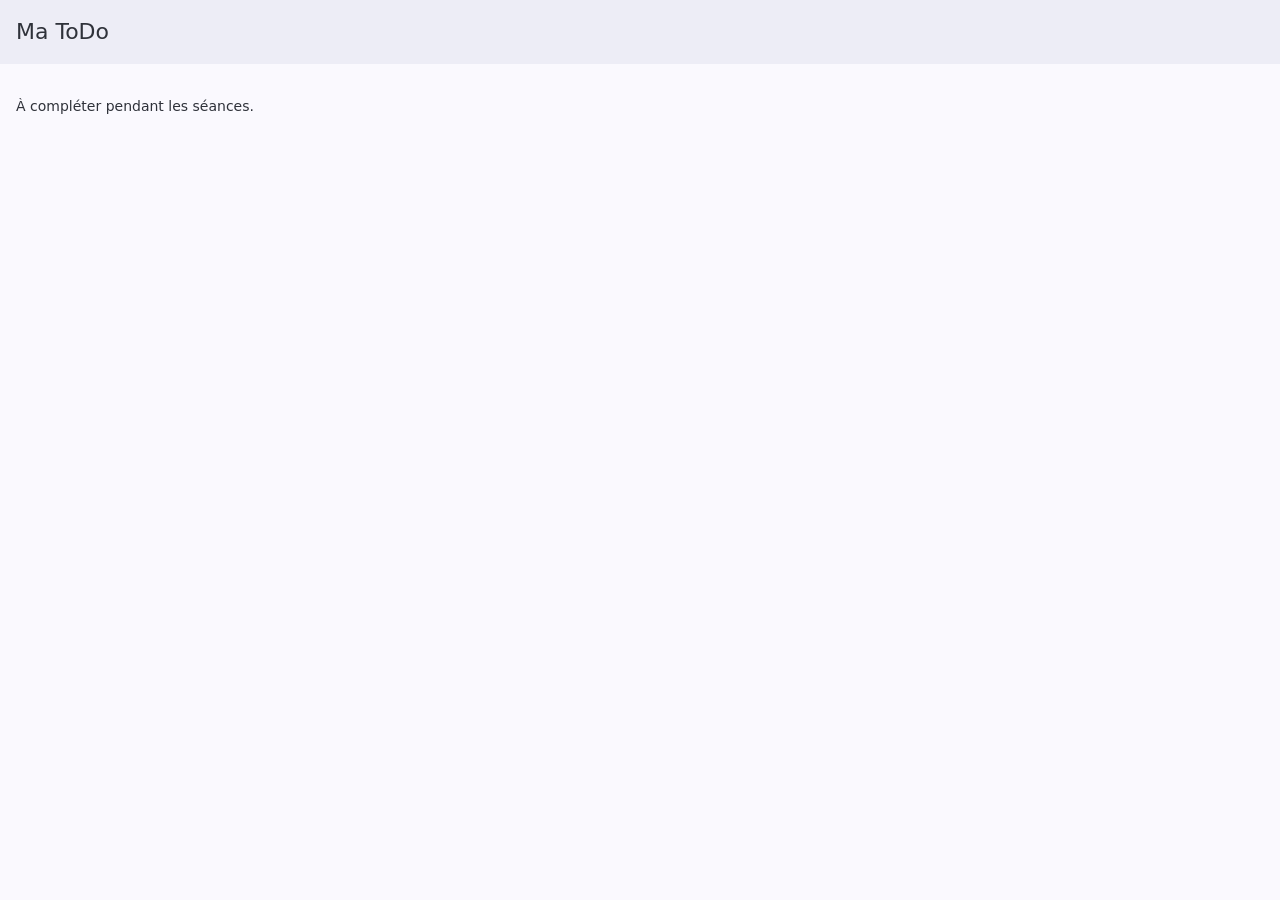
==== index.html @ d73e0fe0 "initial commit" ====
<!doctype html>
<html lang="fr">
    <head>
        <meta charset="utf-8" />
        <meta
            name="viewport"
            content="width=device-width, initial-scale=1, maximum-scale=1, minimum-scale=1, viewport-fit=cover"
        />
        <meta name="theme-color" content="#e8590c" />
        <title>Ma ToDo</title>

        <!-- Framework7 (CSS) -->
        <link rel="stylesheet" href="lib/framework7-bundle.min.css" />
        <!-- Police d'icônes Framework7 -->
        <link
            rel="stylesheet"
            href="lib/framework7-icons/css/framework7-icons.css"
        />
        <!-- Styles de l'application -->
        <link rel="stylesheet" href="css/app.css" />
    </head>
    <body>
        <div id="app">
            <div class="view view-main view-init safe-areas">
                <div class="page">
                    <!-- Barre de navigation (haut) -->
                    <div class="navbar">
                        <div class="navbar-bg"></div>
                        <div class="navbar-inner">
                            <div class="title">Ma ToDo</div>
                        </div>
                    </div>

                    <div class="page-content">
                        <!-- =====================================================
               SÉANCE 1 : afficher ici une liste de tâches EN DUR
                 (composant "list" avec des cases à cocher).

               SÉANCE 2 : ajouter un champ + un bouton, puis
                 générer la liste à partir d'un tableau JS
                 (voir js/app.js). Ajouter / supprimer une tâche.

               SÉANCE 3 : cocher/décocher, compteur, filtres,
                 puis sauvegarde avec localStorage.
               ===================================================== -->
                        <div class="block">
                            <p class="text-color-gray">
                                À compléter pendant les séances.
                            </p>
                        </div>
                    </div>
                </div>
            </div>
        </div>

        <!-- Framework7 (JS) -->
        <script src="lib/framework7-bundle.min.js"></script>
        <script src="js/app.js"></script>
    </body>
</html>
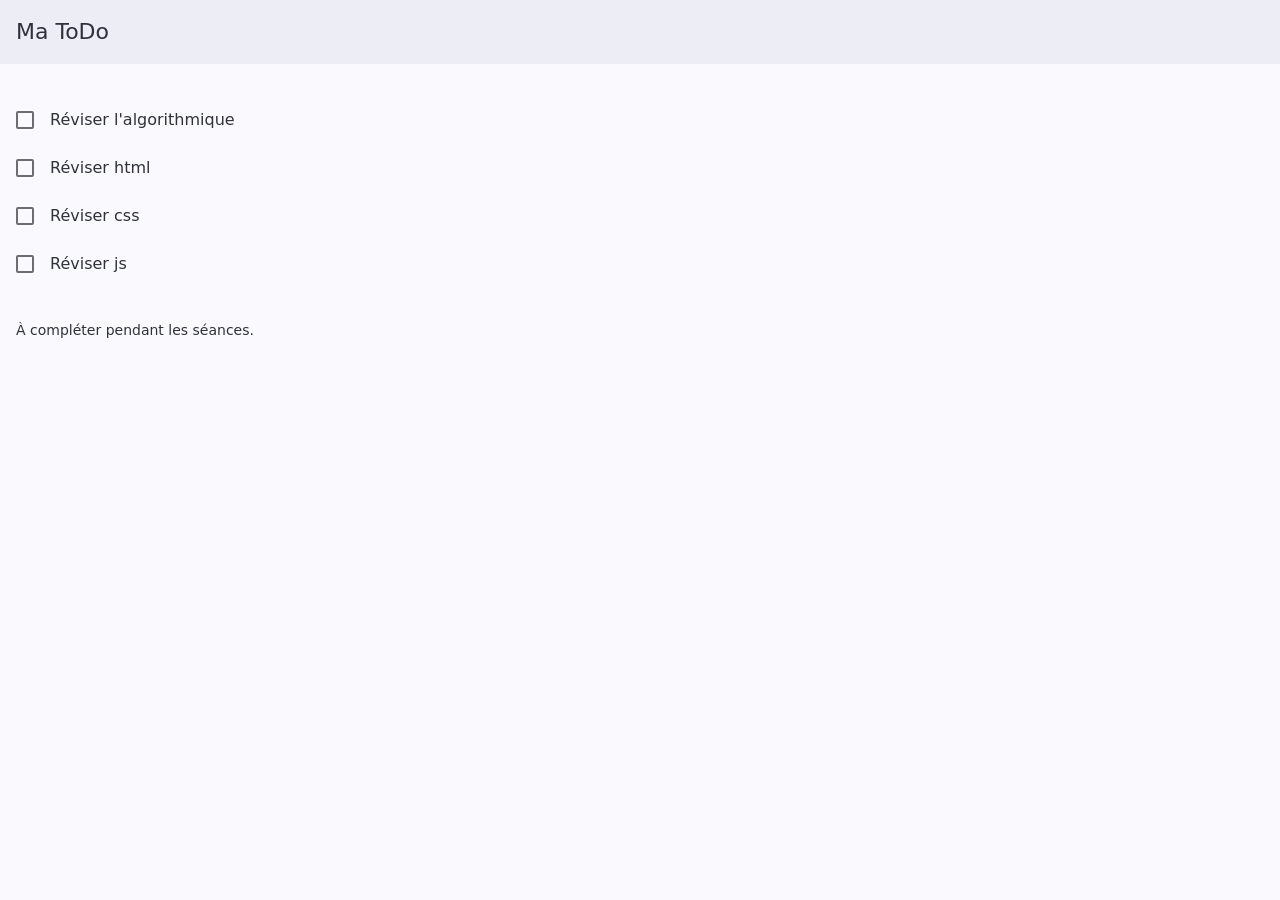
==== commit 8452792c: "changement lies a la séance 1" ====
--- a/index.html
+++ b/index.html
@@ -32,11 +32,58 @@
                     </div>
 
                     <div class="page-content">
-                        <!-- =====================================================
-               SÉANCE 1 : afficher ici une liste de tâches EN DUR
-                 (composant "list" avec des cases à cocher).
+                        <!-- ===================================================== -->
+            <div class="list"> 
+                 <ul> 
+                    <li class="item-content"> 
+            <div class="item-media"> 
+            <label class="checkbox"> 
+                 <input type="checkbox"> 
+                    <i class="icon-checkbox"></i> 
+         </label> 
+      </div> 
+      <div class="item-inner"> 
+        <div class="item-title">Réviser l'algorithmique</div> 
+      </div>
+      </li> 
+      <li class="item-content"> 
+            <div class="item-media"> 
+            <label class="checkbox"> 
+                 <input type="checkbox"> 
+                    <i class="icon-checkbox"></i> 
+         </label> 
+      </div> 
+      <div class="item-inner"> 
+        <div class="item-title">Réviser html</div> 
+      </div>
+      </li> 
+      <li class="item-content"> 
+            <div class="item-media"> 
+            <label class="checkbox"> 
+                 <input type="checkbox"> 
+                    <i class="icon-checkbox"></i> 
+         </label> 
+      </div> 
+      <div class="item-inner"> 
+        <div class="item-title">Réviser css</div> 
+      </div>
+      </li> 
+      <li class="item-content"> 
+            <div class="item-media"> 
+            <label class="checkbox"> 
+                 <input type="checkbox"> 
+                    <i class="icon-checkbox"></i> 
+         </label> 
+      </div> 
+      <div class="item-inner"> 
+        <div class="item-title">Réviser js</div> 
+      </div>
+      </li> 
+</ul> 
+</div>  
 
-               SÉANCE 2 : ajouter un champ + un bouton, puis
+
+               <!-- SÉANCE 2 : ajouter un champ + un bouton, puis 
                  générer la liste à partir d'un tableau JS
                  (voir js/app.js). Ajouter / supprimer une tâche.
 
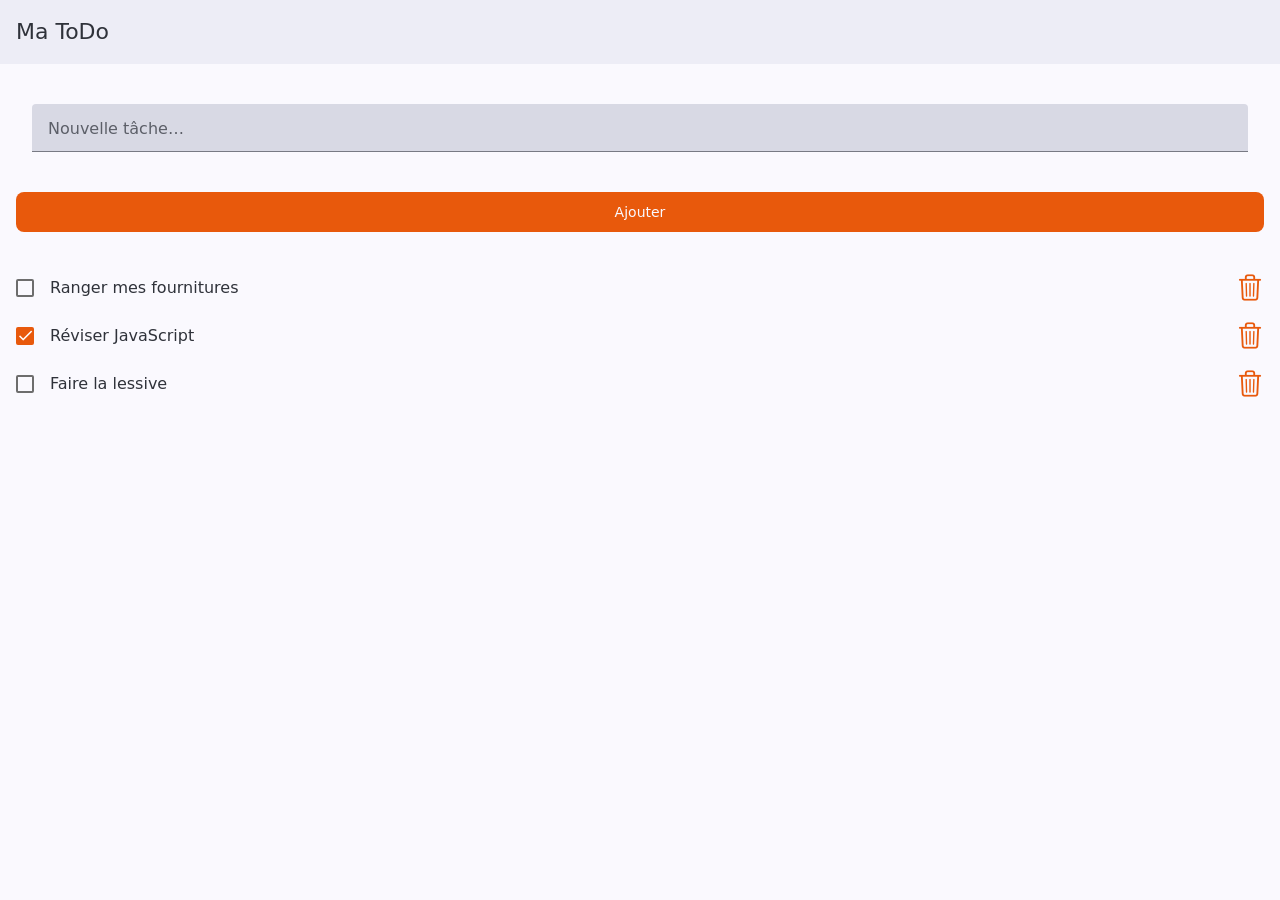
==== commit fce289c1: "session 2" ====
--- a/index.html
+++ b/index.html
@@ -1,107 +1,83 @@
 <!doctype html>
 <html lang="fr">
-    <head>
-        <meta charset="utf-8" />
-        <meta
-            name="viewport"
-            content="width=device-width, initial-scale=1, maximum-scale=1, minimum-scale=1, viewport-fit=cover"
-        />
-        <meta name="theme-color" content="#e8590c" />
-        <title>Ma ToDo</title>
+  <head>
+    <meta charset="utf-8" />
+    <meta
+      name="viewport"
+      content="width=device-width, initial-scale=1, maximum-scale=1, minimum-scale=1, viewport-fit=cover"
+    />
+    <meta name="theme-color" content="#e8590c" />
+    <title>Ma ToDo</title>
 
-        <!-- Framework7 (CSS) -->
-        <link rel="stylesheet" href="lib/framework7-bundle.min.css" />
-        <!-- Police d'icônes Framework7 -->
-        <link
-            rel="stylesheet"
-            href="lib/framework7-icons/css/framework7-icons.css"
-        />
-        <!-- Styles de l'application -->
-        <link rel="stylesheet" href="css/app.css" />
-    </head>
-    <body>
-        <div id="app">
-            <div class="view view-main view-init safe-areas">
-                <div class="page">
-                    <!-- Barre de navigation (haut) -->
-                    <div class="navbar">
-                        <div class="navbar-bg"></div>
-                        <div class="navbar-inner">
-                            <div class="title">Ma ToDo</div>
-                        </div>
+    <!-- Framework7 (CSS) -->
+    <link rel="stylesheet" href="lib/framework7-bundle.min.css" />
+    <!-- Police d'icônes Framework7 -->
+    <link
+      rel="stylesheet"
+      href="lib/framework7-icons/css/framework7-icons.css"
+    />
+    <!-- Styles de l'application -->
+    <link rel="stylesheet" href="css/app.css" />
+  </head>
+
+  <body>
+    <div id="app">
+      <div class="view view-main view-init safe-areas">
+        <div class="page">
+          <!-- Barre de navigation (haut) -->
+          <div class="navbar">
+            <div class="navbar-bg"></div>
+            <div class="navbar-inner">
+              <div class="title">Ma ToDo</div>
+            </div>
+          </div>
+
+          <div class="page-content">
+            <div class="list">
+              <div class="list inset">
+                <ul>
+                  <li class="item-content item-input">
+                    <div class="item-inner">
+                      <div class="item-input-wrap">
+                        <input
+                          type="text"
+                          id="champ-tache"
+                          placeholder="Nouvelle tâche…"
+                        />
+                      </div>
                     </div>
+                  </li>
+                </ul>
+              </div>
+              <div class="block">
+                <a href="#" class="button button-fill" id="btn-ajouter"
+                  >Ajouter</a
+                >
+              </div>
+              <ul class="liste-taches"></ul>
+            </div>
 
-                    <div class="page-content">
-                        <!-- ===================================================== -->
-            <div class="list"> 
-                 <ul> 
-                    <li class="item-content"> 
-            <div class="item-media"> 
-            <label class="checkbox"> 
-                 <input type="checkbox"> 
-                    <i class="icon-checkbox"></i> 
-         </label> 
-      </div> 
-      <div class="item-inner"> 
-        <div class="item-title">Réviser l'algorithmique</div> 
-      </div>
-      </li> 
-      <li class="item-content"> 
-            <div class="item-media"> 
-            <label class="checkbox"> 
-                 <input type="checkbox"> 
-                    <i class="icon-checkbox"></i> 
-         </label> 
-      </div> 
-      <div class="item-inner"> 
-        <div class="item-title">Réviser html</div> 
-      </div>
-      </li> 
-      <li class="item-content"> 
-            <div class="item-media"> 
-            <label class="checkbox"> 
-                 <input type="checkbox"> 
-                    <i class="icon-checkbox"></i> 
-         </label> 
-      </div> 
-      <div class="item-inner"> 
-        <div class="item-title">Réviser css</div> 
-      </div>
-      </li> 
-      <li class="item-content"> 
-            <div class="item-media"> 
-            <label class="checkbox"> 
-                 <input type="checkbox"> 
-                    <i class="icon-checkbox"></i> 
-         </label> 
-      </div> 
-      <div class="item-inner"> 
-        <div class="item-title">Réviser js</div> 
-      </div>
-      </li> 
-</ul> 
-</div>  
+            <!-- =====================================================
+               SÉANCE 1 : afficher ici une liste de tâches EN DUR
+                 (composant "list" avec des cases à cocher).
 
-
-               <!-- SÉANCE 2 : ajouter un champ + un bouton, puis 
+               SÉANCE 2 : ajouter un champ + un bouton, puis
                  générer la liste à partir d'un tableau JS
                  (voir js/app.js). Ajouter / supprimer une tâche.
 
                SÉANCE 3 : cocher/décocher, compteur, filtres,
                  puis sauvegarde avec localStorage.
                ===================================================== -->
-                        <div class="block">
-                            <p class="text-color-gray">
-                                À compléter pendant les séances.
-                            </p>
-                        </div>
-                    </div>
-                </div>
+            <div class="block">
+              <p class="text-color-gray"></p>
             </div>
+          </div>
         </div>
+      </div>
+    </div>
 
-        <!-- Framework7 (JS) -->
-        <script src="lib/framework7-bundle.min.js"></script>
-        <script src="js/app.js"></script>
-    </body>
+    <!-- Framework7 (JS) -->
+    <script src="lib/framework7-bundle.min.js"></script>
+    <script src="js/app.js"></script>
+  </body>
 </html>
--- a/css/app.css
+++ b/css/app.css
@@ -14,4 +14,5 @@
     padding-bottom: 16px;
 }
 
+
 /* SÉANCE 3 : ajouter ici le style de la tâche cochée (texte barré) */
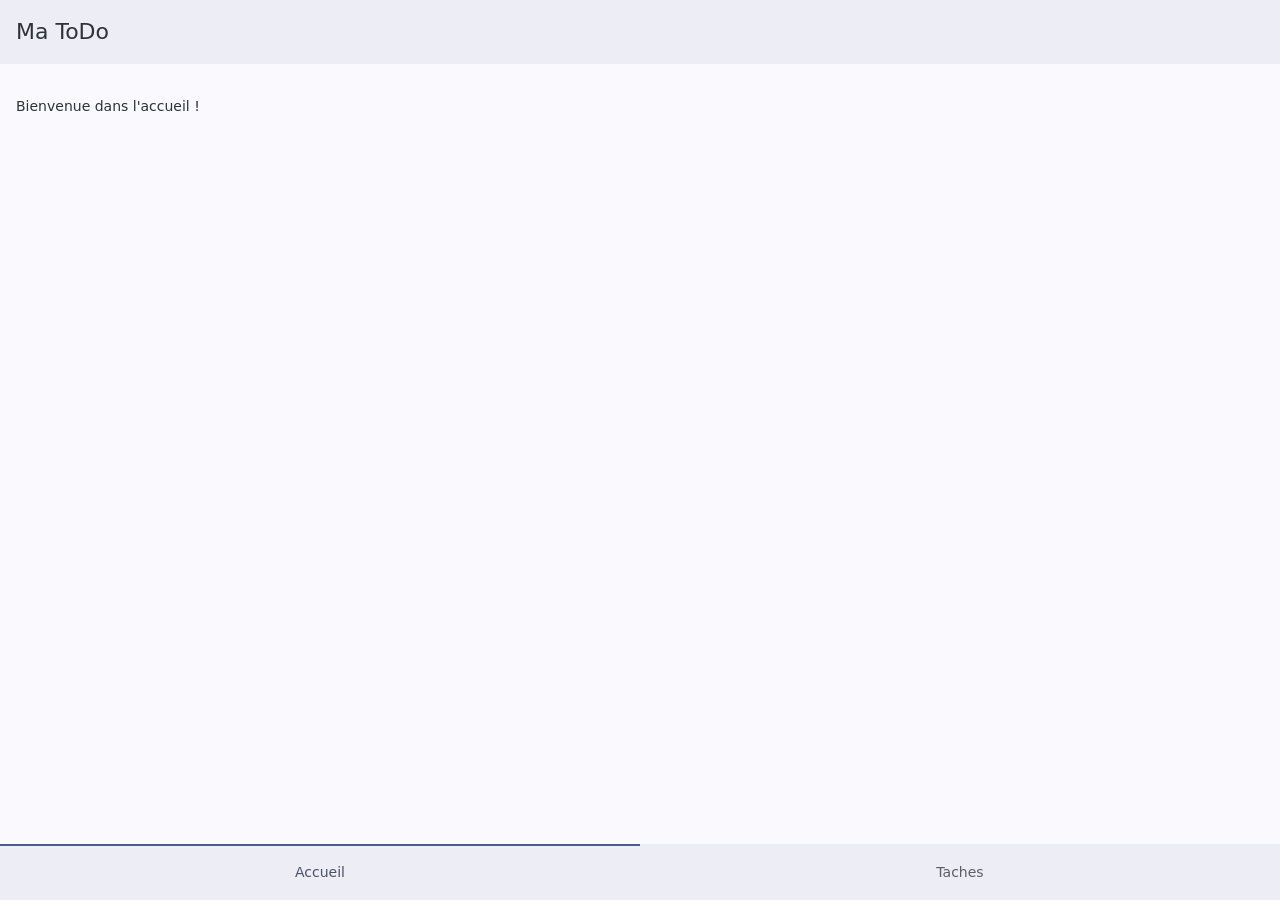
==== commit 92e41bdd: "mise a jour de la session 2 router" ====
--- a/index.html
+++ b/index.html
@@ -1,83 +1,34 @@
 <!doctype html>
 <html lang="fr">
-  <head>
-    <meta charset="utf-8" />
-    <meta
-      name="viewport"
-      content="width=device-width, initial-scale=1, maximum-scale=1, minimum-scale=1, viewport-fit=cover"
-    />
-    <meta name="theme-color" content="#e8590c" />
-    <title>Ma ToDo</title>
+    <head>
+        <meta charset="utf-8" />
+        <meta
+            name="viewport"
+            content="width=device-width, initial-scale=1, maximum-scale=1, minimum-scale=1, viewport-fit=cover"
+        />
+        <meta name="theme-color" content="#e8590c" />
+        <title>Ma ToDo</title>
 
-    <!-- Framework7 (CSS) -->
-    <link rel="stylesheet" href="lib/framework7-bundle.min.css" />
-    <!-- Police d'icônes Framework7 -->
-    <link
-      rel="stylesheet"
-      href="lib/framework7-icons/css/framework7-icons.css"
-    />
-    <!-- Styles de l'application -->
-    <link rel="stylesheet" href="css/app.css" />
-  </head>
+        <!-- Framework7 (CSS) -->
+        <link rel="stylesheet" href="lib/framework7-bundle.min.css" />
+        <!-- Police d'icônes Framework7 -->
+        <link
+            rel="stylesheet"
+            href="lib/framework7-icons/css/framework7-icons.css"
+        />
+        <!-- Styles de l'application -->
+        <link rel="stylesheet" href="css/app.css" />
+    </head>
+    <body>
+        <div id="app">
+            <div class="view view-main view-init safe-areas" data-url="/">
 
-  <body>
-    <div id="app">
-      <div class="view view-main view-init safe-areas">
-        <div class="page">
-          <!-- Barre de navigation (haut) -->
-          <div class="navbar">
-            <div class="navbar-bg"></div>
-            <div class="navbar-inner">
-              <div class="title">Ma ToDo</div>
             </div>
-          </div>
+        </div>
 
-          <div class="page-content">
-            <div class="list">
-              <div class="list inset">
-                <ul>
-                  <li class="item-content item-input">
-                    <div class="item-inner">
-                      <div class="item-input-wrap">
-                        <input
-                          type="text"
-                          id="champ-tache"
-                          placeholder="Nouvelle tâche…"
-                        />
-                      </div>
-                    </div>
-                  </li>
-                </ul>
-              </div>
-              <div class="block">
-                <a href="#" class="button button-fill" id="btn-ajouter"
-                  >Ajouter</a
-                >
-              </div>
-              <ul class="liste-taches"></ul>
-            </div>
-
-            <!-- =====================================================
-               SÉANCE 1 : afficher ici une liste de tâches EN DUR
-                 (composant "list" avec des cases à cocher).
-
-               SÉANCE 2 : ajouter un champ + un bouton, puis
-                 générer la liste à partir d'un tableau JS
-                 (voir js/app.js). Ajouter / supprimer une tâche.
-
-               SÉANCE 3 : cocher/décocher, compteur, filtres,
-                 puis sauvegarde avec localStorage.
-               ===================================================== -->
-            <div class="block">
-              <p class="text-color-gray"></p>
-            </div>
-          </div>
-        </div>
-      </div>
-    </div>
-
-    <!-- Framework7 (JS) -->
-    <script src="lib/framework7-bundle.min.js"></script>
-    <script src="js/app.js"></script>
-  </body>
+        <!-- Framework7 (JS) -->
+        <script src="lib/framework7-bundle.min.js"></script>
+        <script src="js/routes.js"></script>
+        <script src="js/app.js"></script>
+    </body>
 </html>
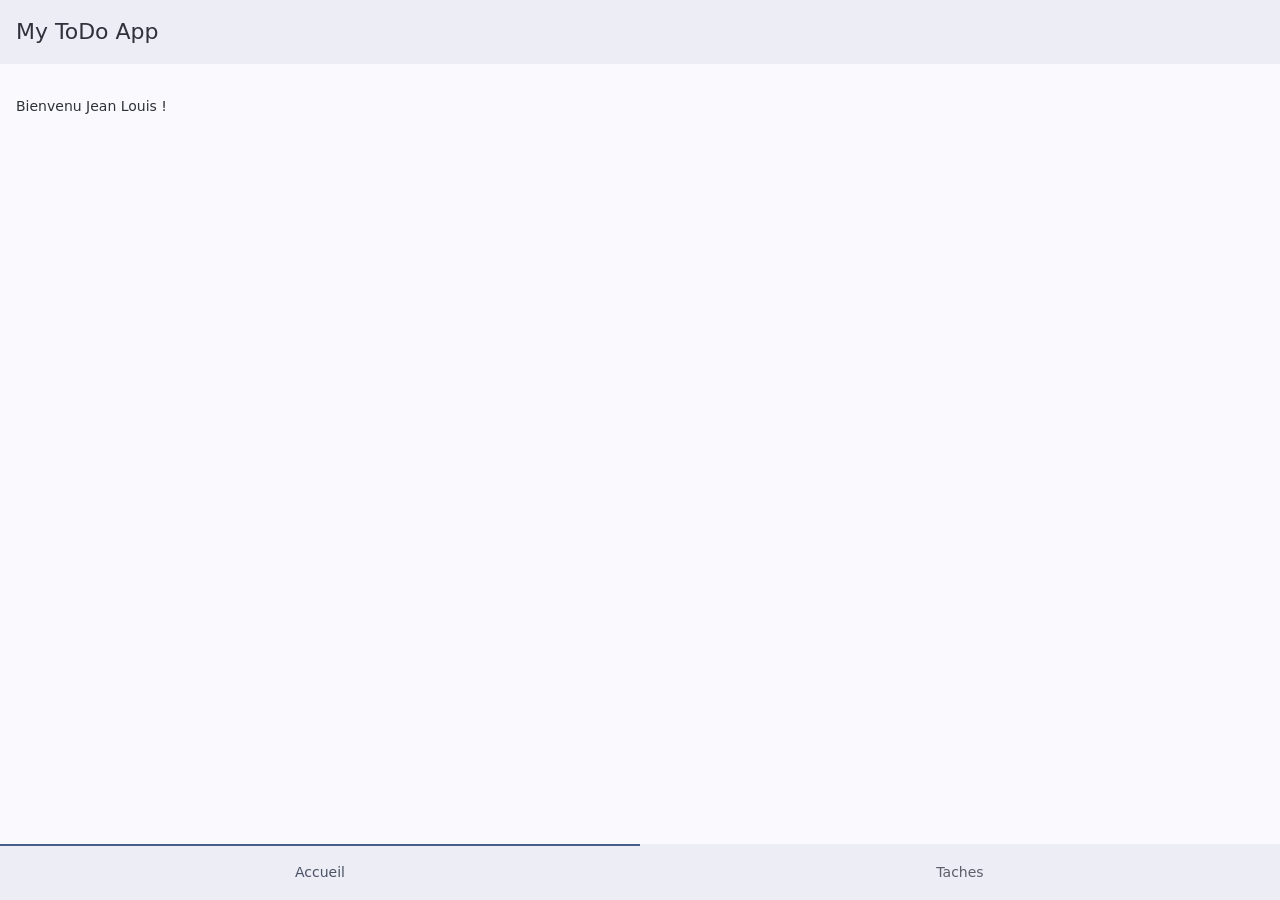
==== commit dd9a2a75: "projet final" ====
--- a/index.html
+++ b/index.html
@@ -6,8 +6,8 @@
             name="viewport"
             content="width=device-width, initial-scale=1, maximum-scale=1, minimum-scale=1, viewport-fit=cover"
         />
-        <meta name="theme-color" content="#e8590c" />
-        <title>Ma ToDo</title>
+        <meta name="theme-color" content="#0d9488" />
+        <title>My ToDo App</title>
 
         <!-- Framework7 (CSS) -->
         <link rel="stylesheet" href="lib/framework7-bundle.min.css" />
@@ -21,9 +21,7 @@
     </head>
     <body>
         <div id="app">
-            <div class="view view-main view-init safe-areas" data-url="/">
-
-            </div>
+            <div class="view view-main view-init safe-areas" data-url="/"></div>
         </div>
 
         <!-- Framework7 (JS) -->
@@ -31,4 +29,4 @@
         <script src="js/routes.js"></script>
         <script src="js/app.js"></script>
     </body>
-</html>
+</html>
